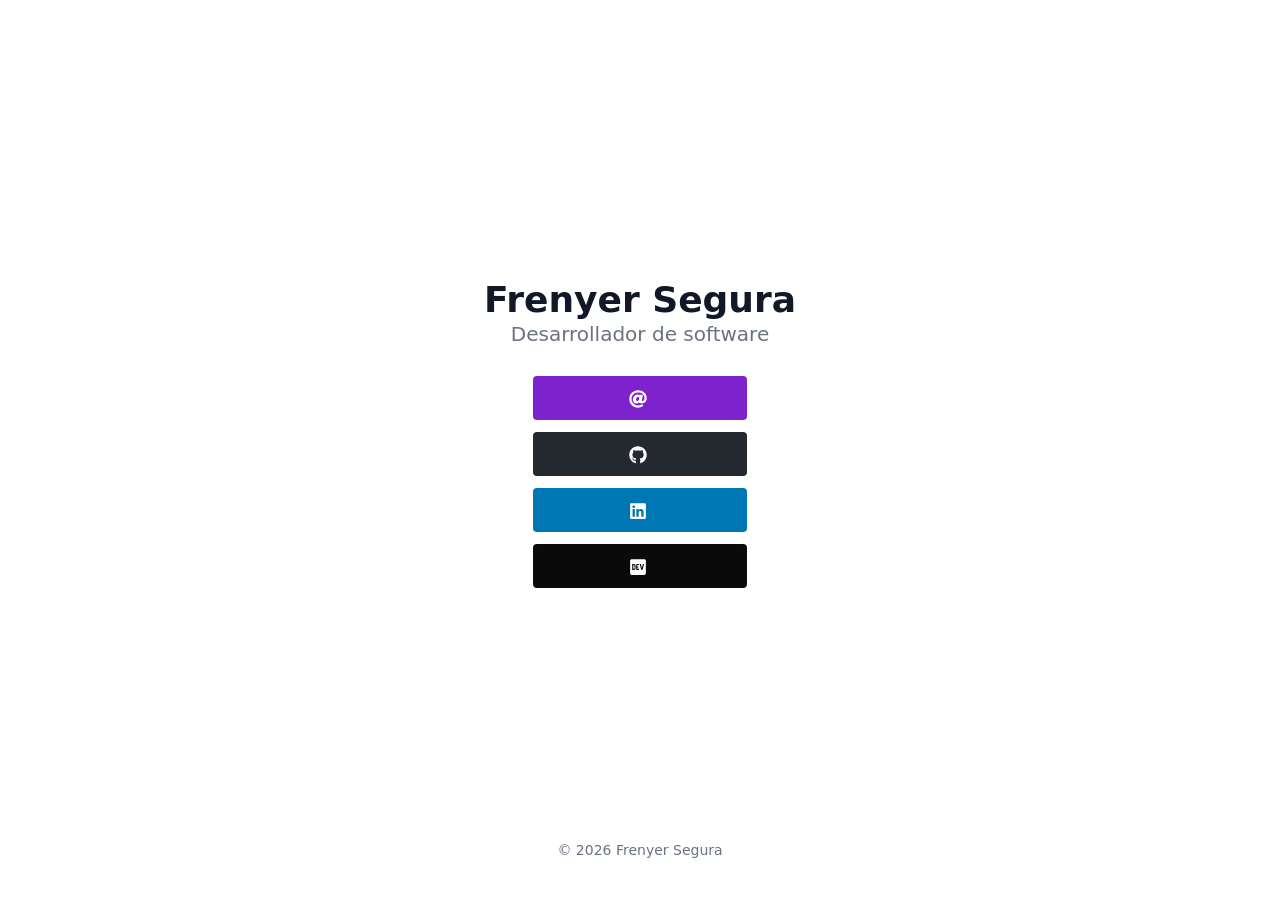
==== index.html @ 590f7f24 "deploy: e6d6a8fd04e35fcad65e9d50fad3d5056202d814" ====
<!doctype html><html lang=es><head><meta charset=utf-8><meta http-equiv=content-language content="es"><meta name=viewport content="width=device-width,initial-scale=1"><meta http-equiv=X-UA-Compatible content="ie=edge"><title>Frenyer Segura</title><meta name=title content="Frenyer Segura"><meta name=description content="Página de perfil personal — enlaces y contacto."><link rel=canonical href=https://FrenKsxr.github.io/><link rel=alternate type=application/rss+xml href=/index.xml title="Frenyer Segura"><link type=text/css rel=stylesheet href=/css/main.bundle.min.4ba56339398d6d6b508ff27d54d63a84e790b45aed5250109bf2bbb1618501ff398dc3a2366d651e74d12a210241ba9e8da2f20614c3413b0dd71fe9cf04290a.css integrity="sha512-S6VjOTmNbWtQj/J9VNY6hOeQtFrtUlAQm/K7sWGFAf85jcOiNm1lHnTRKiECQbqejaLyBhTDQTsN1x/pzwQpCg=="><link rel=apple-touch-icon sizes=180x180 href=/apple-touch-icon.png><link rel=icon type=image/png sizes=32x32 href=/favicon-32x32.png><link rel=icon type=image/png sizes=16x16 href=/favicon-16x16.png><link rel=manifest href=/site.webmanifest><meta property="og:url" content="https://FrenKsxr.github.io/"><meta property="og:site_name" content="Frenyer Segura"><meta property="og:title" content="Frenyer Segura"><meta property="og:description" content="Página de perfil personal — enlaces y contacto."><meta property="og:locale" content="es"><meta property="og:type" content="website"><meta name=twitter:card content="summary"><meta name=twitter:title content="Frenyer Segura"><meta name=twitter:description content="Página de perfil personal — enlaces y contacto."><meta name=generator content="Hugo 0.162.1"><meta name=author content="Frenyer Segura"><link href=mailto:frfenyersegura13@outlook.com rel=me><link href=https://github.com/FrenKsxr rel=me><link href=https://linkedin.com/in/TU_PERFIL rel=me><link href=https://dev.to/TU_USUARIO rel=me></head><body class="bg-neutral m-auto flex h-screen max-w-7xl flex-col px-6 text-lg leading-7 text-neutral-900 sm:px-14 md:px-24 lg:px-32 dark:bg-neutral-800 dark:text-white"><main class=flex-grow><article class="mt-10 flex h-full flex-col items-center justify-center text-center"><header class="mb-3 flex flex-col items-center"><h1 class="text-4xl font-extrabold dark:text-white">Frenyer Segura</h1><h2 class="text-xl text-neutral-500 dark:text-neutral-400">Desarrollador de software</h2></header><div class="mt-4 flex min-w-full flex-col flex-wrap sm:min-w-0"><a class="link link-email mb-3 min-w-full rounded py-2 text-lg sm:px-24" href=mailto:frfenyersegura13@outlook.com target=_blank rel="me noopener noreferrer"><span class=mr-1><span class="icon relative inline-block align-text-bottom"><svg aria-hidden="true" focusable="false" data-prefix="fas" data-icon="at" class="svg-inline--fa fa-at fa-w-16" role="img" viewBox="0 0 512 512"><path fill="currentColor" d="M256 8C118.941 8 8 118.919 8 256c0 137.059 110.919 248 248 248 48.154.0 95.342-14.14 135.408-40.223 12.005-7.815 14.625-24.288 5.552-35.372l-10.177-12.433c-7.671-9.371-21.179-11.667-31.373-5.129C325.92 429.757 291.314 440 256 440c-101.458.0-184-82.542-184-184S154.542 72 256 72c100.139.0 184 57.619 184 160 0 38.786-21.093 79.742-58.17 83.693-17.349-.454-16.91-12.857-13.476-30.024l23.433-121.11C394.653 149.75 383.308 136 368.225 136h-44.981a13.518 13.518.0 00-13.432 11.993l-.01.092c-14.697-17.901-40.448-21.775-59.971-21.775-74.58.0-137.831 62.234-137.831 151.46.0 65.303 36.785 105.87 96 105.87 26.984.0 57.369-15.637 74.991-38.333 9.522 34.104 40.613 34.103 70.71 34.103C462.609 379.41 504 307.798 504 232 504 95.653 394.023 8 256 8zm-21.68 304.43c-22.249.0-36.07-15.623-36.07-40.771.0-44.993 30.779-72.729 58.63-72.729 22.292.0 35.601 15.241 35.601 40.77.0 45.061-33.875 72.73-58.161 72.73z"/></svg>
</span></span></a><a class="link link-github mb-3 min-w-full rounded py-2 text-lg sm:px-24" href=https://github.com/FrenKsxr target=_blank rel="me noopener noreferrer"><span class=mr-1><span class="icon relative inline-block align-text-bottom"><svg aria-hidden="true" focusable="false" data-prefix="fab" data-icon="github" class="svg-inline--fa fa-github fa-w-16" role="img" viewBox="0 0 496 512"><path fill="currentColor" d="M165.9 397.4c0 2-2.3 3.6-5.2 3.6-3.3.3-5.6-1.3-5.6-3.6.0-2 2.3-3.6 5.2-3.6 3-.3 5.6 1.3 5.6 3.6zm-31.1-4.5c-.7 2 1.3 4.3 4.3 4.9 2.6 1 5.6.0 6.2-2s-1.3-4.3-4.3-5.2c-2.6-.7-5.5.3-6.2 2.3zm44.2-1.7c-2.9.7-4.9 2.6-4.6 4.9.3 2 2.9 3.3 5.9 2.6 2.9-.7 4.9-2.6 4.6-4.6-.3-1.9-3-3.2-5.9-2.9zM244.8 8C106.1 8 0 113.3.0 252c0 110.9 69.8 205.8 169.5 239.2 12.8 2.3 17.3-5.6 17.3-12.1.0-6.2-.3-40.4-.3-61.4.0.0-70 15-84.7-29.8.0.0-11.4-29.1-27.8-36.6.0.0-22.9-15.7 1.6-15.4.0.0 24.9 2 38.6 25.8 21.9 38.6 58.6 27.5 72.9 20.9 2.3-16 8.8-27.1 16-33.7-55.9-6.2-112.3-14.3-112.3-110.5.0-27.5 7.6-41.3 23.6-58.9-2.6-6.5-11.1-33.3 2.6-67.9 20.9-6.5 69 27 69 27 20-5.6 41.5-8.5 62.8-8.5s42.8 2.9 62.8 8.5c0 0 48.1-33.6 69-27 13.7 34.7 5.2 61.4 2.6 67.9 16 17.7 25.8 31.5 25.8 58.9.0 96.5-58.9 104.2-114.8 110.5 9.2 7.9 17 22.9 17 46.4.0 33.7-.3 75.4-.3 83.6.0 6.5 4.6 14.4 17.3 12.1C428.2 457.8 496 362.9 496 252 496 113.3 383.5 8 244.8 8zM97.2 352.9c-1.3 1-1 3.3.7 5.2 1.6 1.6 3.9 2.3 5.2 1 1.3-1 1-3.3-.7-5.2-1.6-1.6-3.9-2.3-5.2-1zm-10.8-8.1c-.7 1.3.3 2.9 2.3 3.9 1.6 1 3.6.7 4.3-.7.7-1.3-.3-2.9-2.3-3.9-2-.6-3.6-.3-4.3.7zm32.4 35.6c-1.6 1.3-1 4.3 1.3 6.2 2.3 2.3 5.2 2.6 6.5 1 1.3-1.3.7-4.3-1.3-6.2-2.2-2.3-5.2-2.6-6.5-1zm-11.4-14.7c-1.6 1-1.6 3.6.0 5.9 1.6 2.3 4.3 3.3 5.6 2.3 1.6-1.3 1.6-3.9.0-6.2-1.4-2.3-4-3.3-5.6-2z"/></svg>
</span></span></a><a class="link link-linkedin mb-3 min-w-full rounded py-2 text-lg sm:px-24" href=https://linkedin.com/in/TU_PERFIL target=_blank rel="me noopener noreferrer"><span class=mr-1><span class="icon relative inline-block align-text-bottom"><svg aria-hidden="true" focusable="false" data-prefix="fab" data-icon="linkedin" class="svg-inline--fa fa-linkedin fa-w-14" role="img" viewBox="0 0 448 512"><path fill="currentColor" d="M416 32H31.9C14.3 32 0 46.5.0 64.3v383.4C0 465.5 14.3 480 31.9 480H416c17.6.0 32-14.5 32-32.3V64.3c0-17.8-14.4-32.3-32-32.3zM135.4 416H69V202.2h66.5V416zm-33.2-243c-21.3.0-38.5-17.3-38.5-38.5S80.9 96 102.2 96c21.2.0 38.5 17.3 38.5 38.5.0 21.3-17.2 38.5-38.5 38.5zm282.1 243h-66.4V312c0-24.8-.5-56.7-34.5-56.7-34.6.0-39.9 27-39.9 54.9V416h-66.4V202.2h63.7v29.2h.9c8.9-16.8 30.6-34.5 62.9-34.5 67.2.0 79.7 44.3 79.7 101.9V416z"/></svg>
</span></span></a><a class="link link-dev mb-3 min-w-full rounded py-2 text-lg sm:px-24" href=https://dev.to/TU_USUARIO target=_blank rel="me noopener noreferrer"><span class=mr-1><span class="icon relative inline-block align-text-bottom"><svg aria-hidden="true" focusable="false" data-prefix="fab" data-icon="dev" class="svg-inline--fa fa-dev fa-w-14" role="img" viewBox="0 0 448 512"><path fill="currentColor" d="M120.12 208.29c-3.88-2.9-7.77-4.35-11.65-4.35H91.03v104.47h17.45c3.88.0 7.77-1.45 11.65-4.35 3.88-2.9 5.82-7.25 5.82-13.06v-69.65c-.01-5.8-1.96-10.16-5.83-13.06zM404.1 32H43.9C19.7 32 .06 51.59.0 75.8v360.4C.06 460.41 19.7 480 43.9 480h360.2c24.21.0 43.84-19.59 43.9-43.8V75.8c-.06-24.21-19.7-43.8-43.9-43.8zM154.2 291.19c0 18.81-11.61 47.31-48.36 47.25h-46.4V172.98h47.38c35.44.0 47.36 28.46 47.37 47.28l.01 70.93zm100.68-88.66H201.6v38.42h32.57v29.57H201.6v38.41h53.29v29.57h-62.18c-11.16.29-20.44-8.53-20.72-19.69V193.7c-.27-11.15 8.56-20.41 19.71-20.69h63.19l-.01 29.52zm103.64 115.29c-13.2 30.75-36.85 24.63-47.44.0l-38.53-144.8h32.57l29.71 113.72 29.57-113.72h32.58l-38.46 144.8z"/></svg></span></span></a></div></article></main><footer class=py-10><div class=text-center><p class="text-sm text-neutral-500 dark:text-neutral-400">&copy;
2026
Frenyer Segura</p><p class="text-xs text-neutral-500 dark:text-neutral-400"></p></div></footer></body></html>
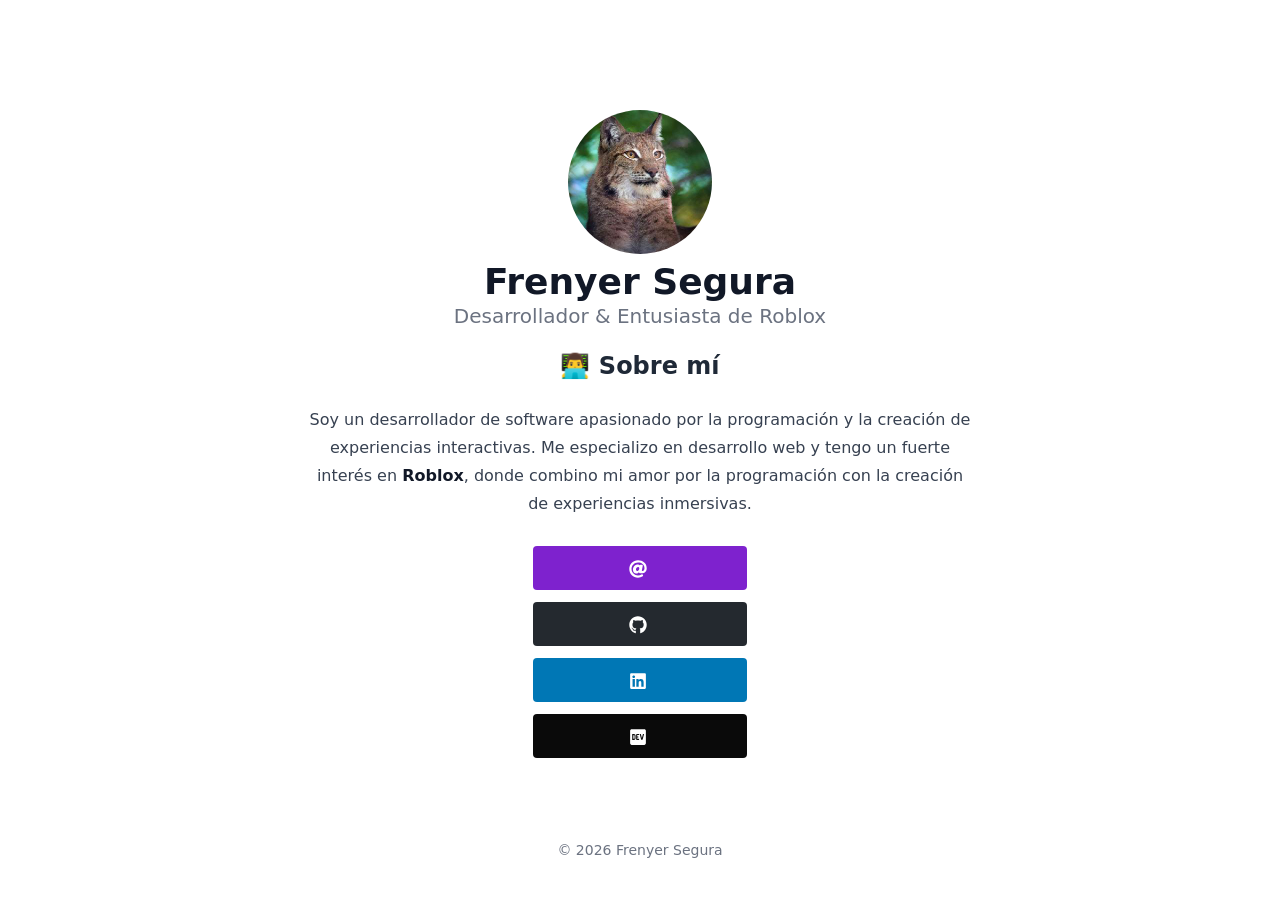
==== commit 4b9f7ed9: "deploy: d430e93b306c4e99eb317eb0acd629e790074835" ====
--- a/index.html
+++ b/index.html
@@ -1,4 +1,4 @@
-<!doctype html><html lang=es><head><meta charset=utf-8><meta http-equiv=content-language content="es"><meta name=viewport content="width=device-width,initial-scale=1"><meta http-equiv=X-UA-Compatible content="ie=edge"><title>Frenyer Segura</title><meta name=title content="Frenyer Segura"><meta name=description content="Página de perfil personal — enlaces y contacto."><link rel=canonical href=https://FrenKsxr.github.io/><link rel=alternate type=application/rss+xml href=/index.xml title="Frenyer Segura"><link type=text/css rel=stylesheet href=/css/main.bundle.min.4ba56339398d6d6b508ff27d54d63a84e790b45aed5250109bf2bbb1618501ff398dc3a2366d651e74d12a210241ba9e8da2f20614c3413b0dd71fe9cf04290a.css integrity="sha512-S6VjOTmNbWtQj/J9VNY6hOeQtFrtUlAQm/K7sWGFAf85jcOiNm1lHnTRKiECQbqejaLyBhTDQTsN1x/pzwQpCg=="><link rel=apple-touch-icon sizes=180x180 href=/apple-touch-icon.png><link rel=icon type=image/png sizes=32x32 href=/favicon-32x32.png><link rel=icon type=image/png sizes=16x16 href=/favicon-16x16.png><link rel=manifest href=/site.webmanifest><meta property="og:url" content="https://FrenKsxr.github.io/"><meta property="og:site_name" content="Frenyer Segura"><meta property="og:title" content="Frenyer Segura"><meta property="og:description" content="Página de perfil personal — enlaces y contacto."><meta property="og:locale" content="es"><meta property="og:type" content="website"><meta name=twitter:card content="summary"><meta name=twitter:title content="Frenyer Segura"><meta name=twitter:description content="Página de perfil personal — enlaces y contacto."><meta name=generator content="Hugo 0.162.1"><meta name=author content="Frenyer Segura"><link href=mailto:frfenyersegura13@outlook.com rel=me><link href=https://github.com/FrenKsxr rel=me><link href=https://linkedin.com/in/TU_PERFIL rel=me><link href=https://dev.to/TU_USUARIO rel=me></head><body class="bg-neutral m-auto flex h-screen max-w-7xl flex-col px-6 text-lg leading-7 text-neutral-900 sm:px-14 md:px-24 lg:px-32 dark:bg-neutral-800 dark:text-white"><main class=flex-grow><article class="mt-10 flex h-full flex-col items-center justify-center text-center"><header class="mb-3 flex flex-col items-center"><h1 class="text-4xl font-extrabold dark:text-white">Frenyer Segura</h1><h2 class="text-xl text-neutral-500 dark:text-neutral-400">Desarrollador de software</h2></header><div class="mt-4 flex min-w-full flex-col flex-wrap sm:min-w-0"><a class="link link-email mb-3 min-w-full rounded py-2 text-lg sm:px-24" href=mailto:frfenyersegura13@outlook.com target=_blank rel="me noopener noreferrer"><span class=mr-1><span class="icon relative inline-block align-text-bottom"><svg aria-hidden="true" focusable="false" data-prefix="fas" data-icon="at" class="svg-inline--fa fa-at fa-w-16" role="img" viewBox="0 0 512 512"><path fill="currentColor" d="M256 8C118.941 8 8 118.919 8 256c0 137.059 110.919 248 248 248 48.154.0 95.342-14.14 135.408-40.223 12.005-7.815 14.625-24.288 5.552-35.372l-10.177-12.433c-7.671-9.371-21.179-11.667-31.373-5.129C325.92 429.757 291.314 440 256 440c-101.458.0-184-82.542-184-184S154.542 72 256 72c100.139.0 184 57.619 184 160 0 38.786-21.093 79.742-58.17 83.693-17.349-.454-16.91-12.857-13.476-30.024l23.433-121.11C394.653 149.75 383.308 136 368.225 136h-44.981a13.518 13.518.0 00-13.432 11.993l-.01.092c-14.697-17.901-40.448-21.775-59.971-21.775-74.58.0-137.831 62.234-137.831 151.46.0 65.303 36.785 105.87 96 105.87 26.984.0 57.369-15.637 74.991-38.333 9.522 34.104 40.613 34.103 70.71 34.103C462.609 379.41 504 307.798 504 232 504 95.653 394.023 8 256 8zm-21.68 304.43c-22.249.0-36.07-15.623-36.07-40.771.0-44.993 30.779-72.729 58.63-72.729 22.292.0 35.601 15.241 35.601 40.77.0 45.061-33.875 72.73-58.161 72.73z"/></svg>
+<!doctype html><html lang=es><head><meta charset=utf-8><meta http-equiv=content-language content="es"><meta name=viewport content="width=device-width,initial-scale=1"><meta http-equiv=X-UA-Compatible content="ie=edge"><title>Frenyer Segura</title><meta name=title content="Frenyer Segura"><meta name=description content="Página de perfil personal — enlaces y contacto."><link rel=canonical href=https://FrenKsxr.github.io/><link rel=alternate type=application/rss+xml href=/index.xml title="Frenyer Segura"><link type=text/css rel=stylesheet href=/css/main.bundle.min.4ba56339398d6d6b508ff27d54d63a84e790b45aed5250109bf2bbb1618501ff398dc3a2366d651e74d12a210241ba9e8da2f20614c3413b0dd71fe9cf04290a.css integrity="sha512-S6VjOTmNbWtQj/J9VNY6hOeQtFrtUlAQm/K7sWGFAf85jcOiNm1lHnTRKiECQbqejaLyBhTDQTsN1x/pzwQpCg=="><link rel=apple-touch-icon sizes=180x180 href=/apple-touch-icon.png><link rel=icon type=image/png sizes=32x32 href=/favicon-32x32.png><link rel=icon type=image/png sizes=16x16 href=/favicon-16x16.png><link rel=manifest href=/site.webmanifest><meta property="og:url" content="https://FrenKsxr.github.io/"><meta property="og:site_name" content="Frenyer Segura"><meta property="og:title" content="Frenyer Segura"><meta property="og:description" content="Página de perfil personal — enlaces y contacto."><meta property="og:locale" content="es"><meta property="og:type" content="website"><meta name=twitter:card content="summary"><meta name=twitter:title content="Frenyer Segura"><meta name=twitter:description content="Página de perfil personal — enlaces y contacto."><meta name=generator content="Hugo 0.162.1"><meta name=author content="Frenyer Segura"><link href=mailto:frfenyersegura13@outlook.com rel=me><link href=https://github.com/FrenKsxr rel=me><link href=https://linkedin.com/in/TU_PERFIL rel=me><link href=https://dev.to/TU_USUARIO rel=me></head><body class="bg-neutral m-auto flex h-screen max-w-7xl flex-col px-6 text-lg leading-7 text-neutral-900 sm:px-14 md:px-24 lg:px-32 dark:bg-neutral-800 dark:text-white"><main class=flex-grow><article class="mt-10 flex h-full flex-col items-center justify-center text-center"><header class="mb-3 flex flex-col items-center"><img class="mb-2 h-36 w-36 rounded-full" width=144 height=144 alt="Frenyer Segura" src=/author_hu_d6dfef539201de86.jpg><h1 class="text-4xl font-extrabold dark:text-white">Frenyer Segura</h1><h2 class="text-xl text-neutral-500 dark:text-neutral-400">Desarrollador & Entusiasta de Roblox</h2><section class="prose pt-5 dark:prose-invert"><h2 id=-sobre-mí>👨‍💻 Sobre mí</h2><p>Soy un desarrollador de software apasionado por la programación y la creación de experiencias interactivas. Me especializo en desarrollo web y tengo un fuerte interés en <strong>Roblox</strong>, donde combino mi amor por la programación con la creación de experiencias inmersivas.</p></section></header><div class="mt-4 flex min-w-full flex-col flex-wrap sm:min-w-0"><a class="link link-email mb-3 min-w-full rounded py-2 text-lg sm:px-24" href=mailto:frfenyersegura13@outlook.com target=_blank rel="me noopener noreferrer"><span class=mr-1><span class="icon relative inline-block align-text-bottom"><svg aria-hidden="true" focusable="false" data-prefix="fas" data-icon="at" class="svg-inline--fa fa-at fa-w-16" role="img" viewBox="0 0 512 512"><path fill="currentColor" d="M256 8C118.941 8 8 118.919 8 256c0 137.059 110.919 248 248 248 48.154.0 95.342-14.14 135.408-40.223 12.005-7.815 14.625-24.288 5.552-35.372l-10.177-12.433c-7.671-9.371-21.179-11.667-31.373-5.129C325.92 429.757 291.314 440 256 440c-101.458.0-184-82.542-184-184S154.542 72 256 72c100.139.0 184 57.619 184 160 0 38.786-21.093 79.742-58.17 83.693-17.349-.454-16.91-12.857-13.476-30.024l23.433-121.11C394.653 149.75 383.308 136 368.225 136h-44.981a13.518 13.518.0 00-13.432 11.993l-.01.092c-14.697-17.901-40.448-21.775-59.971-21.775-74.58.0-137.831 62.234-137.831 151.46.0 65.303 36.785 105.87 96 105.87 26.984.0 57.369-15.637 74.991-38.333 9.522 34.104 40.613 34.103 70.71 34.103C462.609 379.41 504 307.798 504 232 504 95.653 394.023 8 256 8zm-21.68 304.43c-22.249.0-36.07-15.623-36.07-40.771.0-44.993 30.779-72.729 58.63-72.729 22.292.0 35.601 15.241 35.601 40.77.0 45.061-33.875 72.73-58.161 72.73z"/></svg>
 </span></span></a><a class="link link-github mb-3 min-w-full rounded py-2 text-lg sm:px-24" href=https://github.com/FrenKsxr target=_blank rel="me noopener noreferrer"><span class=mr-1><span class="icon relative inline-block align-text-bottom"><svg aria-hidden="true" focusable="false" data-prefix="fab" data-icon="github" class="svg-inline--fa fa-github fa-w-16" role="img" viewBox="0 0 496 512"><path fill="currentColor" d="M165.9 397.4c0 2-2.3 3.6-5.2 3.6-3.3.3-5.6-1.3-5.6-3.6.0-2 2.3-3.6 5.2-3.6 3-.3 5.6 1.3 5.6 3.6zm-31.1-4.5c-.7 2 1.3 4.3 4.3 4.9 2.6 1 5.6.0 6.2-2s-1.3-4.3-4.3-5.2c-2.6-.7-5.5.3-6.2 2.3zm44.2-1.7c-2.9.7-4.9 2.6-4.6 4.9.3 2 2.9 3.3 5.9 2.6 2.9-.7 4.9-2.6 4.6-4.6-.3-1.9-3-3.2-5.9-2.9zM244.8 8C106.1 8 0 113.3.0 252c0 110.9 69.8 205.8 169.5 239.2 12.8 2.3 17.3-5.6 17.3-12.1.0-6.2-.3-40.4-.3-61.4.0.0-70 15-84.7-29.8.0.0-11.4-29.1-27.8-36.6.0.0-22.9-15.7 1.6-15.4.0.0 24.9 2 38.6 25.8 21.9 38.6 58.6 27.5 72.9 20.9 2.3-16 8.8-27.1 16-33.7-55.9-6.2-112.3-14.3-112.3-110.5.0-27.5 7.6-41.3 23.6-58.9-2.6-6.5-11.1-33.3 2.6-67.9 20.9-6.5 69 27 69 27 20-5.6 41.5-8.5 62.8-8.5s42.8 2.9 62.8 8.5c0 0 48.1-33.6 69-27 13.7 34.7 5.2 61.4 2.6 67.9 16 17.7 25.8 31.5 25.8 58.9.0 96.5-58.9 104.2-114.8 110.5 9.2 7.9 17 22.9 17 46.4.0 33.7-.3 75.4-.3 83.6.0 6.5 4.6 14.4 17.3 12.1C428.2 457.8 496 362.9 496 252 496 113.3 383.5 8 244.8 8zM97.2 352.9c-1.3 1-1 3.3.7 5.2 1.6 1.6 3.9 2.3 5.2 1 1.3-1 1-3.3-.7-5.2-1.6-1.6-3.9-2.3-5.2-1zm-10.8-8.1c-.7 1.3.3 2.9 2.3 3.9 1.6 1 3.6.7 4.3-.7.7-1.3-.3-2.9-2.3-3.9-2-.6-3.6-.3-4.3.7zm32.4 35.6c-1.6 1.3-1 4.3 1.3 6.2 2.3 2.3 5.2 2.6 6.5 1 1.3-1.3.7-4.3-1.3-6.2-2.2-2.3-5.2-2.6-6.5-1zm-11.4-14.7c-1.6 1-1.6 3.6.0 5.9 1.6 2.3 4.3 3.3 5.6 2.3 1.6-1.3 1.6-3.9.0-6.2-1.4-2.3-4-3.3-5.6-2z"/></svg>
 </span></span></a><a class="link link-linkedin mb-3 min-w-full rounded py-2 text-lg sm:px-24" href=https://linkedin.com/in/TU_PERFIL target=_blank rel="me noopener noreferrer"><span class=mr-1><span class="icon relative inline-block align-text-bottom"><svg aria-hidden="true" focusable="false" data-prefix="fab" data-icon="linkedin" class="svg-inline--fa fa-linkedin fa-w-14" role="img" viewBox="0 0 448 512"><path fill="currentColor" d="M416 32H31.9C14.3 32 0 46.5.0 64.3v383.4C0 465.5 14.3 480 31.9 480H416c17.6.0 32-14.5 32-32.3V64.3c0-17.8-14.4-32.3-32-32.3zM135.4 416H69V202.2h66.5V416zm-33.2-243c-21.3.0-38.5-17.3-38.5-38.5S80.9 96 102.2 96c21.2.0 38.5 17.3 38.5 38.5.0 21.3-17.2 38.5-38.5 38.5zm282.1 243h-66.4V312c0-24.8-.5-56.7-34.5-56.7-34.6.0-39.9 27-39.9 54.9V416h-66.4V202.2h63.7v29.2h.9c8.9-16.8 30.6-34.5 62.9-34.5 67.2.0 79.7 44.3 79.7 101.9V416z"/></svg>
 </span></span></a><a class="link link-dev mb-3 min-w-full rounded py-2 text-lg sm:px-24" href=https://dev.to/TU_USUARIO target=_blank rel="me noopener noreferrer"><span class=mr-1><span class="icon relative inline-block align-text-bottom"><svg aria-hidden="true" focusable="false" data-prefix="fab" data-icon="dev" class="svg-inline--fa fa-dev fa-w-14" role="img" viewBox="0 0 448 512"><path fill="currentColor" d="M120.12 208.29c-3.88-2.9-7.77-4.35-11.65-4.35H91.03v104.47h17.45c3.88.0 7.77-1.45 11.65-4.35 3.88-2.9 5.82-7.25 5.82-13.06v-69.65c-.01-5.8-1.96-10.16-5.83-13.06zM404.1 32H43.9C19.7 32 .06 51.59.0 75.8v360.4C.06 460.41 19.7 480 43.9 480h360.2c24.21.0 43.84-19.59 43.9-43.8V75.8c-.06-24.21-19.7-43.8-43.9-43.8zM154.2 291.19c0 18.81-11.61 47.31-48.36 47.25h-46.4V172.98h47.38c35.44.0 47.36 28.46 47.37 47.28l.01 70.93zm100.68-88.66H201.6v38.42h32.57v29.57H201.6v38.41h53.29v29.57h-62.18c-11.16.29-20.44-8.53-20.72-19.69V193.7c-.27-11.15 8.56-20.41 19.71-20.69h63.19l-.01 29.52zm103.64 115.29c-13.2 30.75-36.85 24.63-47.44.0l-38.53-144.8h32.57l29.71 113.72 29.57-113.72h32.58l-38.46 144.8z"/></svg></span></span></a></div></article></main><footer class=py-10><div class=text-center><p class="text-sm text-neutral-500 dark:text-neutral-400">&copy;
